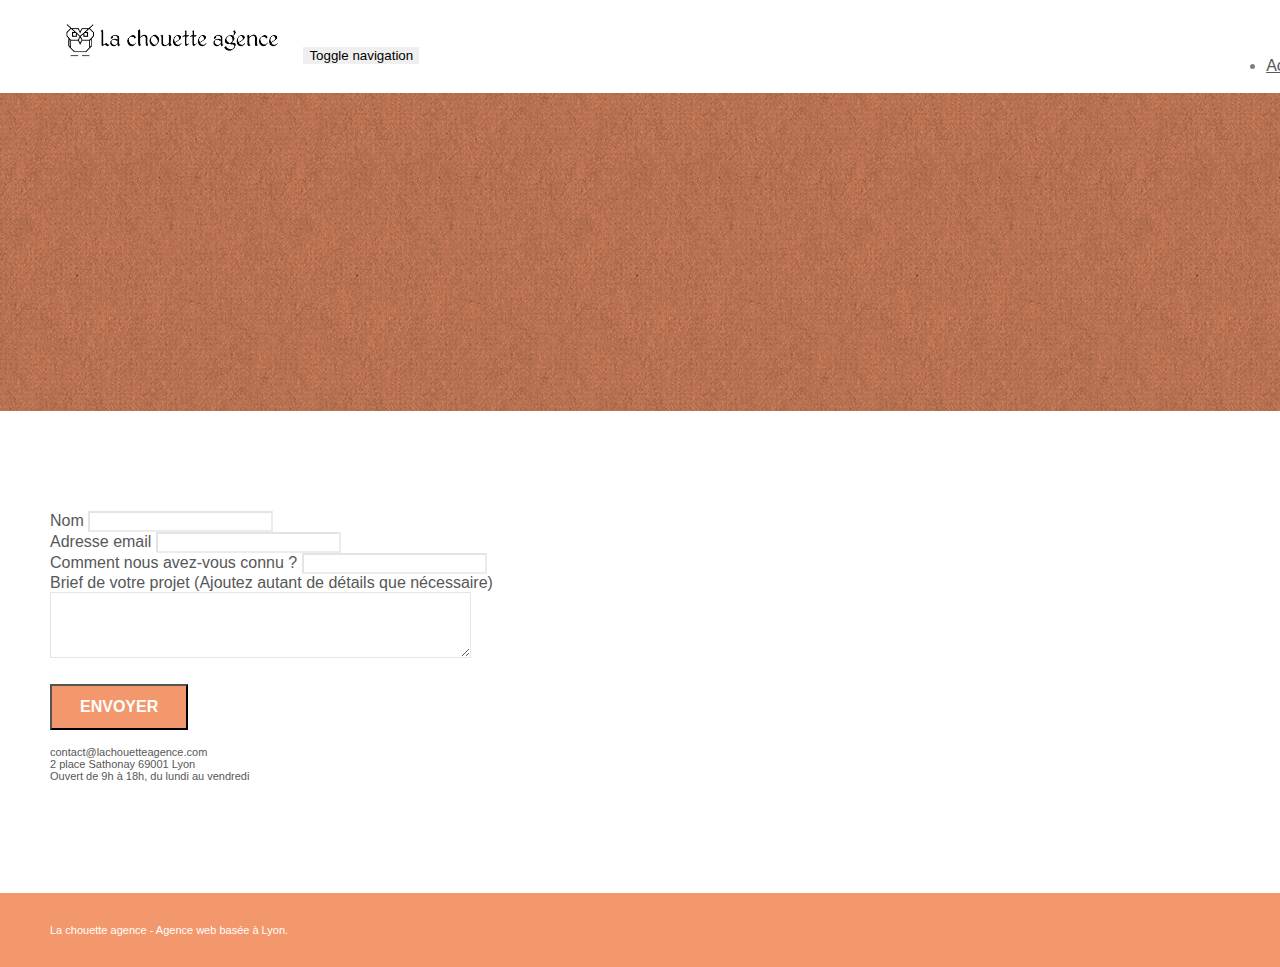
==== contact.html @ 17060719 "contact page renamed, title: images replaced by text" ====
<!doctype html>
<html lang="Default">
<head>
    <meta charset="utf-8">
    <meta name="keywords" content="">
    <meta name="description" content="">
    <meta name="viewport" content="width=device-width, initial-scale=1.0, viewport-fit=cover">
    <link rel="shortcut icon" type="image/png" href="favicon.jpg">
    
	<link rel="stylesheet" type="text/css" href="./css/bootstrap.min.css">
	<link rel="stylesheet" type="text/css" href="style.css">
	<link rel="stylesheet" type="text/css" href="./css/font-awesome.min.css">
	<link rel="stylesheet" type="text/css" href="./css/et-line.min.css">
	
    
	<script src="./js/jquery-2.1.0.min.js"></script>
	<script src="./js/bootstrap.min.js"></script>
	<script src="./js/blocs.min.js"></script>
	<script src="./js/jqBootstrapValidation.js"></script>
	<script src="./js/formHandler.js"></script>
    <title>page2</title>

    
<!-- Analytics -->
 
<!-- Analytics END -->
    
</head>
<body>
<!-- Principal conteneur -->
<div class="page-container">
    
<!-- bloc-0 -->
<div class="bloc bgc-white l-bloc " id="bloc-0">
	<div class="container bloc-sm">
		<nav class="navbar row">
			<div class="navbar-header">
				<a class="navbar-brand" href="index.html"><img src="img/la-chouette-agence.png" alt="atlanta web design logo" height="40" /></a>
				<button id="nav-toggle" type="button" class="ui-navbar-toggle navbar-toggle" data-toggle="collapse" data-target=".navbar-1">
					<span class="sr-only">Toggle navigation</span><span class="icon-bar"></span><span class="icon-bar"></span><span class="icon-bar"></span>
				</button>
			</div>
			<div class="collapse navbar-collapse navbar-1 special-dropdown-nav">
				<ul class="site-navigation nav navbar-nav">
					<li>
						<a href="index.html">Accueil</a>
					</li>
					<li>
					</li>
					<li>
						<a href="page2.html">page2 &gt;</a>
					</li>
				</ul>
			</div>
		</nav>
	</div>
</div>
<!-- bloc-0 END -->

<!-- bloc-6 -->
<div class="bloc bg-dots-bg bg-repeat bgc-atomic-tangerine d-bloc bloc-bg-texture texture-paper" id="bloc-6">
	<div class="container bloc-lg">
		<div class="row">
			<div class="col-sm-12">
				<h1 class="text-center hero-bloc-text tc-white">
					Parlons web design !
				</h1>
				<p class="text-center mg-lg tc-white tight-width-whitespace">
					Nous sommes ravis que vous souhaitiez collaborer avec notre agence.<br>
					Parlez-nous de votre projet en complétant le formulaire ci-dessous.
				</p>
			</div>
		</div>
	</div>
</div>
<!-- bloc-6 END -->

<!-- bloc-7 -->
<div class="bloc bgc-white l-bloc" id="bloc-7">
	<div class="container bloc-lg">
		<div class="row">
			<div class="col-sm-6">
				<form id="form_1" novalidate success-msg="Your message has been sent." fail-msg="Sorry it seems that our mail server is not responding, Sorry for the inconvenience!">
					<div class="form-group">
						<label>
							Nom
						</label>
						<input id="name" class="form-control" required />
					</div>
					<div class="form-group">
						<label>
							Adresse email
						</label>
						<input id="email" class="form-control" type="email" required />
					</div>
					<div class="form-group">
						<label>
							Comment nous avez-vous connu ?
						</label>
						<input class="form-control" type="email" required id="input_504" />
					</div>
					<div class="form-group">
						<label>
							Brief de votre projet (Ajoutez autant de détails que nécessaire)<br>
						</label><textarea id="message" class="form-control" rows="4" cols="50" required></textarea>
					</div> 
					<button class="bloc-button btn btn-lg btn-block cta-hero btn-atomic-tangerine" type="submit">
						Envoyer
					</button>
				</form>
			</div>
			<div class="col-sm-6">
				<p>
					contact@lachouetteagence.com<br>2 place Sathonay 69001 Lyon<br>Ouvert de 9h à 18h, du lundi au vendredi<br>
				</p>
			</div>
		</div>
	</div>
</div>
<!-- bloc-7 END -->

<!-- ScrollToTop Button -->
<a class="bloc-button btn btn-d scrollToTop" onclick="scrollToTarget('1')"><span class="fa fa-chevron-up"></span></a>
<!-- ScrollToTop Button END-->


<!-- Footer - bloc-8 -->
<div class="bloc bgc-atomic-tangerine d-bloc" id="bloc-8">
	<div class="container bloc-sm">
		<div class="row">
			<div class="col-sm-12">
				<p class="text-center white">
					La chouette agence - Agence web basée à Lyon.<br>
				</p>
				<div class="row row-no-gutters social">
					<div class="col-sm-3">
						<div class="text-center">
							<a class="social" href="index.html"><span class="fa fa-twitter icon-md"></span></a>
						</div>
					</div>
					<div class="col-sm-3">
						<div class="text-center">
							<a class="social" href="index.html"><span class="fa fa-facebook icon-md"></span></a>
						</div>
					</div>
					<div class="col-sm-3">
						<div class="text-center">
							<a class="social" href="index.html"><span class="fa fa-dribbble icon-md"></span></a>
						</div>
					</div>
					<div class="col-sm-3">
						<div class="text-center">
							<a class="social" href="index.html"><span class="fa fa-instagram icon-md"></span></a>
						</div>
					</div>
				</div>
			</div>
		</div>
	</div>
</div>
<!-- Footer - bloc-8 END -->

</div>
<!-- Principal conteneur END -->
    

</body>
</html>
---- style.css ----
body {
    margin: 0;
    padding: 0;
    background: #FFF;
    overflow-x: hidden;
    -webkit-font-smoothing: antialiased;
    -moz-osx-font-smoothing: grayscale;
}

a,
button {
    transition: all .3s ease-in-out;
    outline: none!important;
}

a:hover {
    text-decoration: none;
    cursor: pointer;
}

#page-loading-blocs-notifaction {
    position: fixed;
    top: 0;
    bottom: 0;
    width: 100%;
    z-index: 100000;
    background: #FFFFFF url("img/pageload-spinner.gif") no-repeat center center;
}

.bloc {
    width: 100%;
    clear: both;
    background: 50% 50% no-repeat;
    padding: 0 50px;
    -webkit-background-size: cover;
    -moz-background-size: cover;
    -o-background-size: cover;
    background-size: cover;
    position: relative;
}

.bloc .container {
    padding-left: 0;
    padding-right: 0;
}

.bloc-lg {
    padding: 100px 50px;
}

.bloc-md {
    padding: 50px;
}

.bloc-sm {
    padding: 20px 50px;
}

.bg-center,
.bg-l-edge,
.bg-r-edge,
.bg-t-edge,
.bg-b-edge,
.bg-tl-edge,
.bg-bl-edge,
.bg-tr-edge,
.bg-br-edge,
.bg-repeat {
    -webkit-background-size: auto!important;
    -moz-background-size: auto!important;
    -o-background-size: auto!important;
    background-size: auto!important;
}

.bg-repeat {
    background: repeat;
}

.bg-t-edge {
    background: top no-repeat;
}

.bloc-bg-texture::before {
    content: "";
    background-size: 2px 2px;
    position: absolute;
    top: 0;
    bottom: 0;
    left: 0;
    right: 0;
}

.texture-paper::before {
    background: url("img/texture-paper.png");
    background-size: 280px 280px;
}

.b-parallax {
    background-attachment: fixed;
}

.d-bloc {
    color: rgba(255, 255, 255, .7);
}

.d-bloc button:hover {
    color: rgba(255, 255, 255, .9);
}

.d-bloc .icon-round,
.d-bloc .icon-square,
.d-bloc .icon-rounded,
.d-bloc .icon-semi-rounded-a,
.d-bloc .icon-semi-rounded-b {
    border-color: rgba(255, 255, 255, .9);
}

.d-bloc .divider-h span {
    border-color: rgba(255, 255, 255, .2);
}

.d-bloc .a-btn,
.d-bloc .navbar a,
.d-bloc .navbar-brand,
.d-bloc a .icon-sm,
.d-bloc a .icon-md,
.d-bloc a .icon-lg,
.d-bloc a .icon-xl,
.d-bloc h1 a,
.d-bloc h2 a,
.d-bloc h3 a,
.d-bloc h4 a,
.d-bloc h5 a,
.d-bloc h6 a,
.d-bloc p a {
    color: rgba(255, 255, 255, .6);
}

.d-bloc .a-btn:hover,
.d-bloc .navbar a:hover,
.d-bloc .navbar-brand:hover,
.d-bloc a:hover .icon-sm,
.d-bloc a:hover .icon-md,
.d-bloc a:hover .icon-lg,
.d-bloc a:hover .icon-xl,
.d-bloc h1 a:hover,
.d-bloc h2 a:hover,
.d-bloc h3 a:hover,
.d-bloc h4 a:hover,
.d-bloc h5 a:hover,
.d-bloc h6 a:hover,
.d-bloc p a:hover {
    color: rgba(255, 255, 255, 1);
}

.d-bloc .navbar-toggle .icon-bar {
    background: rgba(255, 255, 255, 1);
}

.d-bloc .btn-wire,
.d-bloc .btn-wire:hover {
    color: rgba(255, 255, 255, 1);
    border-color: rgba(255, 255, 255, 1);
}

.d-bloc .panel {
    color: rgba(0, 0, 0, .5);
}

.d-bloc .panel button:hover {
    color: rgba(0, 0, 0, .7);
}

.d-bloc .panel icon {
    border-color: rgba(0, 0, 0, .7);
}

.d-bloc .panel .divider-h span {
    border-color: rgba(0, 0, 0, .1);
}

.d-bloc .panel .a-btn {
    color: rgba(0, 0, 0, .6);
}

.d-bloc .panel .a-btn:hover {
    color: rgba(0, 0, 0, 1);
}

.d-bloc .panel .btn-wire,
.d-bloc .panel .btn-wire:hover {
    color: rgba(0, 0, 0, .7);
    border-color: rgba(0, 0, 0, .3);
}

.d-bloc .panel,
.l-bloc {
    color: rgba(0, 0, 0, .5);
}

.d-bloc .panel button:hover,
.l-bloc button:hover {
    color: rgba(0, 0, 0, .7);
}

.l-bloc .icon-round,
.l-bloc .icon-square,
.l-bloc .icon-rounded,
.l-bloc .icon-semi-rounded-a,
.l-bloc .icon-semi-rounded-b {
    border-color: rgba(0, 0, 0, .7);
}

.d-bloc .panel .divider-h span,
.l-bloc .divider-h span {
    border-color: rgba(0, 0, 0, .1);
}

.d-bloc .panel .a-btn,
.l-bloc .a-btn,
.l-bloc .navbar a,
.l-bloc .navbar-brand,
.l-bloc a .icon-sm,
.l-bloc a .icon-md,
.l-bloc a .icon-lg,
.l-bloc a .icon-xl,
.l-bloc h1 a,
.l-bloc h2 a,
.l-bloc h3 a,
.l-bloc h4 a,
.l-bloc h5 a,
.l-bloc h6 a,
.l-bloc p a {
    color: rgba(0, 0, 0, .6);
}

.d-bloc .panel .a-btn:hover,
.l-bloc .a-btn:hover,
.l-bloc .navbar a:hover,
.l-bloc .navbar-brand:hover,
.l-bloc a:hover .icon-sm,
.l-bloc a:hover .icon-md,
.l-bloc a:hover .icon-lg,
.l-bloc a:hover .icon-xl,
.l-bloc h1 a:hover,
.l-bloc h2 a:hover,
.l-bloc h3 a:hover,
.l-bloc h4 a:hover,
.l-bloc h5 a:hover,
.l-bloc h6 a:hover,
.l-bloc p a:hover {
    color: rgba(0, 0, 0, 1);
}

.l-bloc .navbar-toggle .icon-bar {
    color: rgba(0, 0, 0, .6);
}

.d-bloc .panel .btn-wire,
.d-bloc .panel .btn-wire:hover,
.l-bloc .btn-wire,
.l-bloc .btn-wire:hover {
    color: rgba(0, 0, 0, .7);
    border-color: rgba(0, 0, 0, .3);
}

.voffset {
    margin-top: 30px;
}

.voffset-lg {
    margin-top: 80px;
}

.row-no-gutters {
    margin-right: 0;
    margin-left: 0;
}

.row.row-no-gutters > [class^="col-"],
.row.row-no-gutters > [class*=" col-"] {
    padding-right: 0;
    padding-left: 0;
}

#bloc-1-hero h1 {
    font-size: 32px;
}

.navbar {
    margin-bottom: 0;
    z-index: 1;
}

.navbar-brand {
    height: auto;
    padding: 3px 15px;
    font-size: 25px;
    font-weight: normal;
    font-weight: 600;
    line-height: 44px;
}

.navbar-brand img {
    max-height: 200px;
    margin: 0 5px 0 0;
    display: inline;
}

.navbar-brand img[src$=svg] {
    min-width: 100px;
}

.nav-center .navbar-brand img {
    margin: 0;
}

.navbar .nav {
    padding-top: 2px;
    margin-right: -16px;
    float: right;
    z-index: 1;
}

.nav > li {
    float: left;
    margin-top: 4px;
    font-size: 16px;
}

.navbar-nav .open .dropdown-menu > li > a {
    text-align: inherit;
}

.nav > li a:hover,
.nav > li a:focus {
    background: transparent;
}

.navbar-toggle {
    margin: 10px 10px 0 0;
    border: 0px;
}

.navbar-toggle:hover {
    background: transparent!important;
}

.navbar-toggle .icon-bar {
    background-color: rgba(0, 0, 0, .5);
    width: 26px;
}

.nav-invert .navbar .nav {
    float: left;
}

.nav-invert .navbar-header,
.nav-invert .navbar-brand {
    float: right;
    position: relative;
    z-index: 2;
}

@media (min-width: 768px) {
    .site-navigation {
        position: absolute;
        top: 50%;
        right: 20px;
        transform: translate(0, -50%);
        -webkit-transform: translateY(-50%);
    }
    .nav > li .dropdown-menu a,
    .nav > li .dropdown-menu a:hover {
        color: #484848;
    }
    .nav-invert .site-navigation {
        left: 0;
        right: 0;
    }
    .nav-center {
        text-align: center;
    }
    .nav-center .navbar-header {
        width: 100%;
    }
    .nav-center .navbar-header,
    .nav-center .navbar-brand,
    .nav-center .nav > li {
        float: none;
        display: inline-block;
    }
    .nav-center .site-navigation {
        position: relative;
        width: 100%;
        right: 0;
        margin-right: 0px;
        margin-top: 20px;
    }
    .nav-center.mini-nav .navbar-toggle {
        float: none;
        margin: 10px auto 0;
    }
}

.nav > li > .dropdown a {
    background: none!important;
    display: block;
    padding: 14px 15px;
}

nav .caret {
    margin: 0 5px;
}

.dropdown-menu .dropdown-menu {
    top: -8px;
    left: 100%;
}

.dropdown-menu .dropmenu-flow-right {
    top: 100%;
    left: 0;
    margin-left: -1px;
    border-top-left-radius: 0;
    border-top-right-radius: 0;
}

.dropdown-menu .dropdown span {
    border: 4px solid black;
    border-top-color: transparent;
    border-right-color: transparent;
    border-bottom-color: transparent;
    margin: 6px -5px 0 0!important;
    float: right;
}

.mg-md {
    margin-top: 10px;
    margin-bottom: 20px;
}

.mg-lg {
    margin-top: 10px;
    margin-bottom: 40px;
}

.btn {
    margin: 0 5px 5px 0;
}

.btn.pull-right {
    margin: 0 0 5px 5px;
}

.btn-d,
.btn-d:hover,
.btn-d:focus {
    color: #FFF;
    background: rgba(0, 0, 0, .3);
}

button {
    outline: none!important;
}

.btn-rd {
    border-radius: 40px;
}

.btn-clean {
    border: 1px solid rgba(0, 0, 0, .08);
    border-bottom-color: rgba(0, 0, 0, .1);
    text-shadow: 0 1px 0 rgba(0, 0, 1, .1);
    box-shadow: 0 1px 3px rgba(0, 0, 1, .25), inset 0 1px 0 0 rgba(255, 255, 255, .15);
}

.icon-md {
    font-size: 30px!important;
}

.icon-lg {
    font-size: 60px!important;
}

.sm-shadow {
    text-shadow: 0 1px 2px rgba(0, 0, 0, .3);
}

.panel-sq,
.panel-sq .panel-heading,
.panel-sq .panel-footer {
    border-radius: 0;
}

.panel-rd {
    border-radius: 30px;
}

.panel-rd .panel-heading {
    border-radius: 29px 29px 0 0;
}

.panel-rd .panel-footer {
    border-radius: 0 0 29px 29px;
}

.form-control {
    border-color: rgba(0, 0, 0, .1);
    box-shadow: none;
}

.scrollToTop {
    width: 40px;
    height: 40px;
    position: fixed;
    bottom: 20px;
    right: 20px;
    opacity: 0;
    z-index: 500;
    transition: all .3s ease-in-out;
}

.scrollToTop span {
    margin-top: 6px;
}

.showScrollTop {
    font-size: 14px;
    opacity: 1;
}

a[data-lightbox] {
    position: relative;
    display: block;
    text-align: center;
}

a[data-lightbox]:hover::before {
    content: "+";
    font-family: "HelveticaNeue-Light", "Helvetica Neue Light", "Helvetica Neue", Helvetica, Arial;
    font-size: 32px;
    width: 50px;
    height: 50px;
    margin-left: -25px;
    border-radius: 50%;
    background: rgba(0, 0, 0, .6);
    color: #FFF;
    font-weight: 100;
    z-index: 1;
    position: absolute;
    top: 50%;
    transform: translateY(-50%);
    -webkit-transform: translateY(-50%);
}

a[data-lightbox]:hover img {
    opacity: 0.6;
    -webkit-animation-fill-mode: none;
    animation-fill-mode: none;
}

#lightbox-modal {
    display: flex;
    align-items: center;
}

#lightbox-modal .modal-dialog {
    width: 90%;
    max-width: 900px;
    margin: 0 auto 0;
}

#lightbox-modal .modal-dialog img {
    max-height: 90vh;
    margin: 0 auto;
}

.lightbox-caption {
    padding: 20px;
    color: #FFF;
    background: rgba(0, 0, 0, .5);
    position: absolute;
    left: 15px;
    right: 15px;
    bottom: 5px;
}

.close-lightbox {
    color: #FFF;
    font-size: 30px;
    position: absolute;
    top: 20px;
    right: 20px;
    z-index: 20;
    background: rgba(0, 0, 0, .5);
    border: none;
    line-height: 30px;
    padding: 0 9px 5px;
    opacity: 0.3;
}

.close-lightbox:hover,
.next-lightbox:hover,
.prev-lightbox:hover {
    opacity: 1.0;
    color: #FFF;
}

.next-lightbox,
.prev-lightbox {
    font-size: 20px;
    color: rgba(255, 255, 255, .9);
    background: rgba(0, 0, 0, .5);
    transition: all .2s ease-in-out;
    position: absolute;
    top: 45%;
    z-index: 1;
    opacity: 0.4;
}

.next-lightbox {
    padding: 6px 8px 1px 13px;
    right: 25px;
}

.prev-lightbox {
    padding: 6px 13px 1px 10px;
    left: 25px;
}

.snapshot-lb .modal-body {
    padding-bottom: 45px;
}

.snapshot-lb .lightbox-caption {
    padding: 0;
    color: rgba(0, 0, 0, .5);
    background: none;
}

h1,
h2,
h3,
h4,
h5,
h6,
p,
label,
.btn,
a {
    font-family: "helvetica";
    font-weight: 400;
    color: #575757!important;
}

.container {
    max-width: 1000px;
}

.hero-bloc-text {
    font-size: 38px;
}

.hero-bloc-text-sub {
    font-size: 36px;
}

.statement-bloc-text {
    line-height: 26px;
    font-style: italic;
    font-size: 20px;
    text-align: center;
    font-weight: lighter;
    max-width: 520px;
    margin: auto auto auto auto;
}

p {
    font-size: 11px;
}

.tight-width-whitespace {
    max-width: 600px;
    margin: auto auto auto auto;
}

.h1 {
    font-size: 20px;
    font-family: "Open Sans";
}

.cta-hero {
    margin-top: 22px;
    color: #FFFFFF!important;
    text-transform: uppercase;
    padding: 12px 28px 12px 28px;
    font-size: 16px;
    font-weight: 700;
}

.social {
    max-width: 400px;
    margin: auto auto auto auto;
}

h2 {
    font-size: 22px;
    line-height: 1.4em;
}

h3 {
    font-size: 15px;
    text-transform: uppercase;
    font-weight: 700;
    color: #333333!important;
}

.med-width-whitespace {
    max-width: 800px;
    margin: auto auto auto auto;
    box-shadow: 0px 0px 0px #000000;
}

h1 {
    color: #333333!important;
}

h4 {
    color: #333333!important;
}

.icons {
    margin-bottom: 14px;
    margin-top: 24px;
}

.white {
    color: #FFFFFF!important;
}

.portfolio-thumb {
    margin-bottom: 24px;
}

.portfolio-row {
    margin-bottom: 44px;
    margin-top: 50px;
}

.avatar {
    box-shadow: 0px 4px 9px rgba(0, 0, 0, 0.3);
}

.black-background {
    background-color: rgba(165, 147, 99, 0.7);
    padding: 40px 40px 40px 40px;
}

.bold-link {
    font-weight: 900;
    text-decoration: underline!important;
}

.bgc-white {
    background-color: #FFFFFF;
}

.bgc-dark-slate-blue {
    background-color: #364577;
}

.bgc-atomic-tangerine {
    background-color: #F3976C;
}

.tc-white {
    color: #F3976C!important;
}

.btn-atomic-tangerine {
    background: #F3976C;
    color: #FFFFFF!important;
}

.btn-atomic-tangerine:hover {
    background: #c27956!important;
    color: #FFFFFF!important;
}

.ltc-white {
    color: #FFFFFF!important;
}

.ltc-white:hover {
    color: #cccccc!important;
}

.ltc-atomic-tangerine {
    color: #F3976C!important;
}

.ltc-atomic-tangerine:hover {
    color: #c27956!important;
}

.icon-dark-slate-blue {
    color: #364577!important;
    border-color: #364577!important;
}

.bg-dots-bg {
    background-image: url("img/dots-bg.png");
}

.bg-lines-h2-bg {
    background-image: url("img/lines-h2-bg.png");
}

.bg-banniere {
    background-image: url("img/la-chouette-agence-banniere.jpg");
}

.bg-presentation {
    background-image: url("img/image-de-presentation.bmp");
}

@media (max-width: 1024px) {
    .bloc {
        padding-left: 20px;
        padding-right: 20px;
    }
    .bloc.full-width-bloc,
    .bloc-tile-2.full-width-bloc .container,
    .bloc-tile-3.full-width-bloc .container,
    .bloc-tile-4.full-width-bloc .container {
        padding-left: 0;
        padding-right: 0;
    }
}

@media (max-width: 992px) and (min-width: 768px) {
    .navbar .nav {
        max-width: 80%
    }
    .nav-center.navbar .nav {
        max-width: 100%
    }
}

@media only screen and (min-device-width: 768px) and (max-device-width: 1024px) and (orientation: landscape) {
    .b-parallax {
        background-attachment: scroll;
    }
}

@media only screen and (min-device-width: 1024px) and (max-device-width: 1366px) and (-webkit-min-device-pixel-ratio: 1.5) {
    .b-parallax {
        background-attachment: scroll;
    }
}

@media (max-width: 991px) {
    .container {
        width: 100%;
    }
    .b-parallax {
        background-attachment: scroll;
    }
    .page-container,
    #hero-bloc {
        overflow-x: hidden;
        position: relative;
    }
    .bloc {
        padding-left: constant(safe-area-inset-left);
        padding-right: constant(safe-area-inset-right);
    }
    .bloc-group,
    .bloc-group .bloc {
        display: block;
        width: 100%;
    }
    .bloc-fill-screen .fill-bloc-top-edge,
    .bloc-fill-screen .fill-bloc-bottom-edge {
        padding: 0 20px;
        padding-left: constant(safe-area-inset-left);
        padding-right: constant(safe-area-inset-right);
    }
}

@media (max-width: 767px) {
    .page-container {
        overflow-x: hidden;
        position: relative;
    }
    h1,
    h2,
    h3,
    h4,
    h5,
    h6,
    p,
    #disqus_thread {
        padding-left: 10px!important;
        padding-right: 10px!important;
    }
    .b-parallax {
        background-attachment: scroll;
    }
    .navbar .nav {
        padding-top: 0;
        border-top: 1px solid rgba(0, 0, 0, .2);
        float: none!important;
    }
    .navbar.row {
        margin-left: 0;
        margin-right: 0;
    }
    .site-navigation {
        position: inherit;
        transform: none;
        -webkit-transform: none;
        -ms-transform: none;
    }
    .nav > li {
        margin-top: 0;
        border-bottom: 1px solid rgba(0, 0, 0, .1);
        background: rgba(0, 0, 0, .05);
        text-align: left;
        padding-left: 15px;
        width: 100%;
    }
    .nav > li:hover {
        background: rgba(0, 0, 0, .08);
    }
    .dropdown .dropdown a .caret {
        float: none;
        margin: 5px 0 0 10px!important;
        border: 4px solid black;
        border-bottom-color: transparent;
        border-right-color: transparent;
        border-left-color: transparent;
    }
    #hero-bloc .navbar .nav {
        background: rgba(0, 0, 0, .8);
    }
    #hero-bloc .navbar .nav a {
        color: rgba(255, 255, 255, .6);
    }
    .hero {
        padding: 50px 0;
    }
    .hero-nav {
        left: -1px;
        right: -1px;
    }
    .navbar-collapse {
        padding: 0;
        overflow-x: hidden;
        -webkit-box-shadow: none;
        box-shadow: none;
    }
    .navbar-brand img {
        max-height: 40px;
        width: auto;
    }
    .nav-invert .navbar-header {
        float: none;
        width: 100%;
    }
    .nav-invert .navbar-toggle {
        float: left;
        margin-left: 10px;
    }
    .bloc {
        padding-left: 0;
        padding-right: 0;
    }
    .bloc-xxl,
    .bloc-xl,
    .bloc-lg {
        padding: 40px 0;
    }
    .bloc-sm,
    .bloc-md {
        padding-left: 0;
        padding-right: 0;
    }
    .bloc-tile-2 .container,
    .bloc-tile-3 .container,
    .bloc-tile-4 .container,
    .bloc-fill-screen .fill-bloc-top-edge,
    .bloc-fill-screen .fill-bloc-bottom-edge {
        padding-left: 0;
        padding-right: 0;
    }
    .a-block {
        padding: 0 10px;
    }
    .btn-dwn {
        display: none;
    }
    .voffset {
        margin-top: 5px;
    }
    .voffset-md {
        margin-top: 20px;
    }
    .voffset-lg {
        margin-top: 30px;
    }
    form {
        padding: 5px;
    }
    .close-lightbox {
        display: inline-block;
    }
    .blocsapp-device-iphone5 {
        background-size: 216px 425px;
        padding-top: 60px;
        width: 216px;
        height: 425px;
    }
    .blocsapp-device-iphone5 img {
        width: 180px;
        height: 320px;
    }
}

@media (max-width: 400px) {
    .bloc {
        padding-left: 0;
        padding-right: 0;
    }
}

@media (max-width: 767px) {
    .bloc-mob-center-text {
        text-align: center;
    }
}
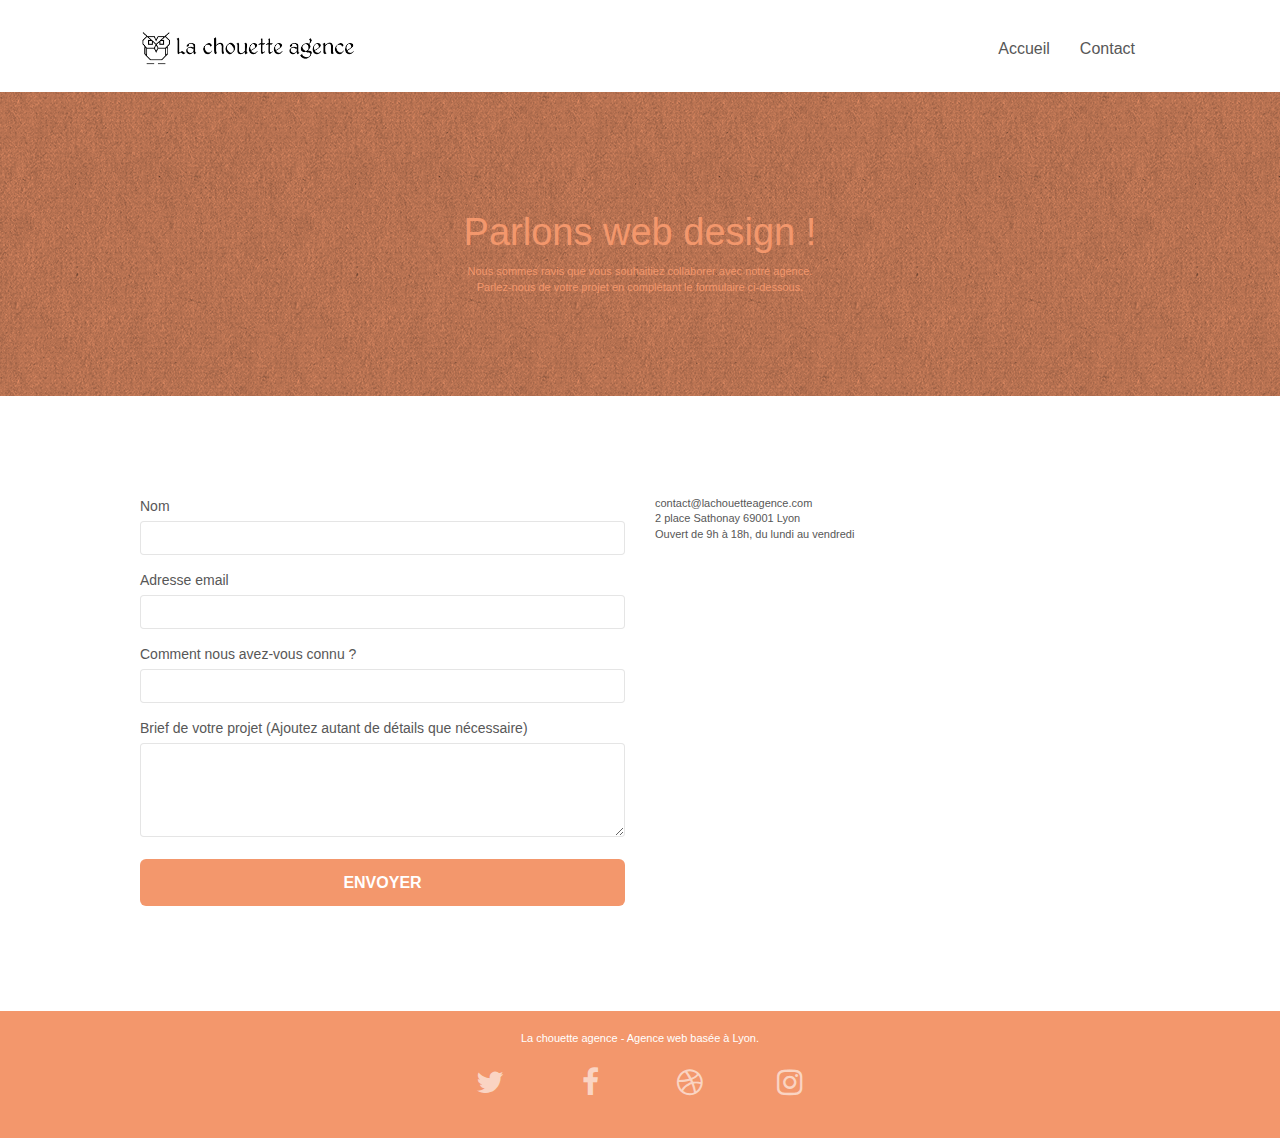
==== commit 35238eb9: "contact page modified" ====
--- a/contact.html
+++ b/contact.html
@@ -1,168 +1,138 @@
 <!doctype html>
-<html lang="Default">
-<head>
-    <meta charset="utf-8">
-    <meta name="keywords" content="">
-    <meta name="description" content="">
-    <meta name="viewport" content="width=device-width, initial-scale=1.0, viewport-fit=cover">
-    <link rel="shortcut icon" type="image/png" href="favicon.jpg">
-    
-	<link rel="stylesheet" type="text/css" href="./css/bootstrap.min.css">
-	<link rel="stylesheet" type="text/css" href="style.css">
-	<link rel="stylesheet" type="text/css" href="./css/font-awesome.min.css">
-	<link rel="stylesheet" type="text/css" href="./css/et-line.min.css">
-	
-    
-	<script src="./js/jquery-2.1.0.min.js"></script>
-	<script src="./js/bootstrap.min.js"></script>
-	<script src="./js/blocs.min.js"></script>
-	<script src="./js/jqBootstrapValidation.js"></script>
-	<script src="./js/formHandler.js"></script>
-    <title>page2</title>
+<html lang="fr">
+	<head>
+		<meta charset="utf-8">
+		<meta name="keywords" content="La chouette agence, contact, nous contacter">
+		<meta name="description" content="Vous pouvez contacter La chouette Agence via ce formulaire">
+		<meta name="viewport" content="width=device-width, initial-scale=1.0, viewport-fit=cover">
+		<link rel="shortcut icon" type="image/png" href="favicon.jpg">
+		
+		<link rel="stylesheet" href="https://stackpath.bootstrapcdn.com/bootstrap/3.4.1/css/bootstrap.min.css" integrity="sha384-HSMxcRTRxnN+Bdg0JdbxYKrThecOKuH5zCYotlSAcp1+c8xmyTe9GYg1l9a69psu" crossorigin="anonymous">
+		<link rel="stylesheet" type="text/css" href="style.css">
+		<link rel="stylesheet" type="text/css" href="./css/font-awesome.css">
+		<link rel="stylesheet" type="text/css" href="./css/et-line.css">
+		
+		<script src="./js/jquery-2.1.0.js" defer></script>
+		<script src="https://stackpath.bootstrapcdn.com/bootstrap/3.4.1/js/bootstrap.min.js" integrity="sha384-aJ21OjlMXNL5UyIl/XNwTMqvzeRMZH2w8c5cRVpzpU8Y5bApTppSuUkhZXN0VxHd" crossorigin="anonymous" defer></script>
+		<script src="./js/blocs.js" defer></script>
+		<script src="./js/jquery.touchSwipe.js" defer></script>
+		<script src="./js/gmaps.js" defer></script>
 
-    
-<!-- Analytics -->
- 
-<!-- Analytics END -->
-    
-</head>
-<body>
-<!-- Principal conteneur -->
-<div class="page-container">
-    
-<!-- bloc-0 -->
-<div class="bloc bgc-white l-bloc " id="bloc-0">
-	<div class="container bloc-sm">
-		<nav class="navbar row">
-			<div class="navbar-header">
-				<a class="navbar-brand" href="index.html"><img src="img/la-chouette-agence.png" alt="atlanta web design logo" height="40" /></a>
-				<button id="nav-toggle" type="button" class="ui-navbar-toggle navbar-toggle" data-toggle="collapse" data-target=".navbar-1">
-					<span class="sr-only">Toggle navigation</span><span class="icon-bar"></span><span class="icon-bar"></span><span class="icon-bar"></span>
-				</button>
-			</div>
-			<div class="collapse navbar-collapse navbar-1 special-dropdown-nav">
-				<ul class="site-navigation nav navbar-nav">
-					<li>
-						<a href="index.html">Accueil</a>
-					</li>
-					<li>
-					</li>
-					<li>
-						<a href="page2.html">page2 &gt;</a>
-					</li>
-				</ul>
-			</div>
-		</nav>
-	</div>
-</div>
-<!-- bloc-0 END -->
-
-<!-- bloc-6 -->
-<div class="bloc bg-dots-bg bg-repeat bgc-atomic-tangerine d-bloc bloc-bg-texture texture-paper" id="bloc-6">
-	<div class="container bloc-lg">
-		<div class="row">
-			<div class="col-sm-12">
-				<h1 class="text-center hero-bloc-text tc-white">
-					Parlons web design !
-				</h1>
-				<p class="text-center mg-lg tc-white tight-width-whitespace">
-					Nous sommes ravis que vous souhaitiez collaborer avec notre agence.<br>
-					Parlez-nous de votre projet en complétant le formulaire ci-dessous.
-				</p>
-			</div>
-		</div>
-	</div>
-</div>
-<!-- bloc-6 END -->
-
-<!-- bloc-7 -->
-<div class="bloc bgc-white l-bloc" id="bloc-7">
-	<div class="container bloc-lg">
-		<div class="row">
-			<div class="col-sm-6">
-				<form id="form_1" novalidate success-msg="Your message has been sent." fail-msg="Sorry it seems that our mail server is not responding, Sorry for the inconvenience!">
-					<div class="form-group">
-						<label>
-							Nom
-						</label>
-						<input id="name" class="form-control" required />
-					</div>
-					<div class="form-group">
-						<label>
-							Adresse email
-						</label>
-						<input id="email" class="form-control" type="email" required />
-					</div>
-					<div class="form-group">
-						<label>
-							Comment nous avez-vous connu ?
-						</label>
-						<input class="form-control" type="email" required id="input_504" />
-					</div>
-					<div class="form-group">
-						<label>
-							Brief de votre projet (Ajoutez autant de détails que nécessaire)<br>
-						</label><textarea id="message" class="form-control" rows="4" cols="50" required></textarea>
-					</div> 
-					<button class="bloc-button btn btn-lg btn-block cta-hero btn-atomic-tangerine" type="submit">
-						Envoyer
-					</button>
-				</form>
-			</div>
-			<div class="col-sm-6">
-				<p>
-					contact@lachouetteagence.com<br>2 place Sathonay 69001 Lyon<br>Ouvert de 9h à 18h, du lundi au vendredi<br>
-				</p>
-			</div>
-		</div>
-	</div>
-</div>
-<!-- bloc-7 END -->
-
-<!-- ScrollToTop Button -->
-<a class="bloc-button btn btn-d scrollToTop" onclick="scrollToTarget('1')"><span class="fa fa-chevron-up"></span></a>
-<!-- ScrollToTop Button END-->
-
-
-<!-- Footer - bloc-8 -->
-<div class="bloc bgc-atomic-tangerine d-bloc" id="bloc-8">
-	<div class="container bloc-sm">
-		<div class="row">
-			<div class="col-sm-12">
-				<p class="text-center white">
-					La chouette agence - Agence web basée à Lyon.<br>
-				</p>
-				<div class="row row-no-gutters social">
-					<div class="col-sm-3">
-						<div class="text-center">
-							<a class="social" href="index.html"><span class="fa fa-twitter icon-md"></span></a>
+		<title>Contact</title>
+	</head>
+	<body>
+		<main class="page-container">
+			<header class="bloc bgc-white l-bloc " id="bloc-0">
+				<div class="container bloc-sm">
+					<nav class="navbar row">
+						<div class="navbar-header">
+							<a class="navbar-brand" href="index.html"><img src="img/la-chouette-agence.png" alt="atlanta web design logo" height="40" /></a>
 						</div>
-					</div>
-					<div class="col-sm-3">
-						<div class="text-center">
-							<a class="social" href="index.html"><span class="fa fa-facebook icon-md"></span></a>
+						<div class="collapse navbar-collapse navbar-1 special-dropdown-nav">
+							<ul class="site-navigation nav navbar-nav">
+								<li>
+									<a href="index.html">Accueil</a>
+								</li>
+								<li>
+									<a href="contact.html">Contact</a>
+								</li>
+							</ul>
 						</div>
-					</div>
-					<div class="col-sm-3">
-						<div class="text-center">
-							<a class="social" href="index.html"><span class="fa fa-dribbble icon-md"></span></a>
-						</div>
-					</div>
-					<div class="col-sm-3">
-						<div class="text-center">
-							<a class="social" href="index.html"><span class="fa fa-instagram icon-md"></span></a>
+					</nav>
+				</div>
+			</header>
+			<section class="bloc bg-dots-bg bg-repeat bgc-atomic-tangerine d-bloc bloc-bg-texture texture-paper" id="bloc-6">
+				<div class="container bloc-lg">
+					<div class="row">
+						<div class="col-sm-12">
+							<h1 class="text-center hero-bloc-text tc-white">
+								Parlons web design !
+							</h1>
+							<p class="text-center mg-lg tc-white tight-width-whitespace">
+								Nous sommes ravis que vous souhaitiez collaborer avec notre agence.<br>
+								Parlez-nous de votre projet en complétant le formulaire ci-dessous.
+							</p>
 						</div>
 					</div>
 				</div>
-			</div>
-		</div>
-	</div>
-</div>
-<!-- Footer - bloc-8 END -->
-
-</div>
-<!-- Principal conteneur END -->
-    
-
-</body>
+			</section>
+			<section class="bloc bgc-white l-bloc" id="bloc-7">
+				<div class="container bloc-lg">
+					<div class="row">
+						<div class="col-sm-6">
+							<form id="form_1" novalidate success-msg="Your message has been sent." fail-msg="Sorry it seems that our mail server is not responding, Sorry for the inconvenience!">
+								<div class="form-group">
+									<label>
+										Nom
+									</label>
+									<input id="name" class="form-control" required />
+								</div>
+								<div class="form-group">
+									<label>
+										Adresse email
+									</label>
+									<input id="email" class="form-control" type="email" required />
+								</div>
+								<div class="form-group">
+									<label>
+										Comment nous avez-vous connu ?
+									</label>
+									<input class="form-control" type="email" required id="input_504" />
+								</div>
+								<div class="form-group">
+									<label>
+										Brief de votre projet (Ajoutez autant de détails que nécessaire)<br>
+									</label><textarea id="message" class="form-control" rows="4" cols="50" required></textarea>
+								</div> 
+								<button class="bloc-button btn btn-lg btn-block cta-hero btn-atomic-tangerine" type="submit">
+									Envoyer
+								</button>
+							</form>
+						</div>
+						<div class="col-sm-6">
+							<p>
+								contact@lachouetteagence.com<br>2 place Sathonay 69001 Lyon<br>Ouvert de 9h à 18h, du lundi au vendredi<br>
+							</p>
+						</div>
+					</div>
+				</div>
+			</section>
+			<!-- ScrollToTop Button -->
+			<a class="bloc-button btn btn-d scrollToTop" onclick="scrollToTarget('1')"><span class="fa fa-chevron-up"></span></a>
+			<!-- ScrollToTop Button END-->
+			<section class="bloc bgc-atomic-tangerine d-bloc" id="bloc-8">
+				<div class="container bloc-sm">
+					<div class="row">
+						<div class="col-sm-12">
+							<p class="text-center white">
+								La chouette agence - Agence web basée à Lyon.<br>
+							</p>
+							<div class="row row-no-gutters social">
+								<div class="col-sm-3">
+									<div class="text-center">
+										<a class="social" href="index.html"><span class="fa fa-twitter icon-md"></span></a>
+									</div>
+								</div>
+								<div class="col-sm-3">
+									<div class="text-center">
+										<a class="social" href="index.html"><span class="fa fa-facebook icon-md"></span></a>
+									</div>
+								</div>
+								<div class="col-sm-3">
+									<div class="text-center">
+										<a class="social" href="index.html"><span class="fa fa-dribbble icon-md"></span></a>
+									</div>
+								</div>
+								<div class="col-sm-3">
+									<div class="text-center">
+										<a class="social" href="index.html"><span class="fa fa-instagram icon-md"></span></a>
+									</div>
+								</div>
+							</div>
+						</div>
+					</div>
+				</div>
+			</section>
+		</main>	
+	</body>
 </html>
--- a/style.css
+++ b/style.css
@@ -5,6 +5,20 @@
     overflow-x: hidden;
     -webkit-font-smoothing: antialiased;
     -moz-osx-font-smoothing: grayscale;
+}
+
+.citation
+{
+    font-family: "helvetica";
+    font-weight: 400;
+    font-size: 19px;
+    font-style: italic;
+    color: #575757!important;
+}
+
+.citation__auteur
+{
+    font-size: 14px;
 }
 
 a,
@@ -701,7 +715,7 @@
 
 .social {
     max-width: 400px;
-    margin: auto auto auto auto;
+    margin: 20px auto 20px auto;
 }
 
 h2 {
--- a/css/et-line.css
+++ b/css/et-line.css
@@ -0,0 +1,519 @@
+@font-face {
+    font-family: et-line;
+    src: url(../fonts/et-line.eot);
+    src: url(../fonts/et-line.eot?#iefix) format('embedded-opentype'), url(../fonts/et-line.woff) format('woff'), url(../fonts/et-line.ttf) format('truetype'), url(../fonts/et-line.svg#et-line) format('svg');
+    font-weight: 400;
+    font-style: normal
+}
+
+.et-icon-adjustments,
+.et-icon-alarmclock,
+.et-icon-anchor,
+.et-icon-aperture,
+.et-icon-attachment,
+.et-icon-bargraph,
+.et-icon-basket,
+.et-icon-beaker,
+.et-icon-bike,
+.et-icon-book-open,
+.et-icon-briefcase,
+.et-icon-browser,
+.et-icon-calendar,
+.et-icon-camera,
+.et-icon-caution,
+.et-icon-chat,
+.et-icon-circle-compass,
+.et-icon-clipboard,
+.et-icon-clock,
+.et-icon-cloud,
+.et-icon-compass,
+.et-icon-desktop,
+.et-icon-dial,
+.et-icon-document,
+.et-icon-documents,
+.et-icon-download,
+.et-icon-dribbble,
+.et-icon-edit,
+.et-icon-envelope,
+.et-icon-expand,
+.et-icon-facebook,
+.et-icon-flag,
+.et-icon-focus,
+.et-icon-gears,
+.et-icon-genius,
+.et-icon-gift,
+.et-icon-global,
+.et-icon-globe,
+.et-icon-googleplus,
+.et-icon-grid,
+.et-icon-happy,
+.et-icon-hazardous,
+.et-icon-heart,
+.et-icon-hotairballoon,
+.et-icon-hourglass,
+.et-icon-key,
+.et-icon-laptop,
+.et-icon-layers,
+.et-icon-lifesaver,
+.et-icon-lightbulb,
+.et-icon-linegraph,
+.et-icon-linkedin,
+.et-icon-lock,
+.et-icon-magnifying-glass,
+.et-icon-map,
+.et-icon-map-pin,
+.et-icon-megaphone,
+.et-icon-mic,
+.et-icon-mobile,
+.et-icon-newspaper,
+.et-icon-notebook,
+.et-icon-paintbrush,
+.et-icon-paperclip,
+.et-icon-pencil,
+.et-icon-phone,
+.et-icon-picture,
+.et-icon-pictures,
+.et-icon-piechart,
+.et-icon-presentation,
+.et-icon-pricetags,
+.et-icon-printer,
+.et-icon-profile-female,
+.et-icon-profile-male,
+.et-icon-puzzle,
+.et-icon-quote,
+.et-icon-recycle,
+.et-icon-refresh,
+.et-icon-ribbon,
+.et-icon-rss,
+.et-icon-sad,
+.et-icon-scissors,
+.et-icon-scope,
+.et-icon-search,
+.et-icon-shield,
+.et-icon-speedometer,
+.et-icon-strategy,
+.et-icon-streetsign,
+.et-icon-tablet,
+.et-icon-target,
+.et-icon-telescope,
+.et-icon-toolbox,
+.et-icon-tools,
+.et-icon-tools-2,
+.et-icon-trophy,
+.et-icon-tumblr,
+.et-icon-twitter,
+.et-icon-upload,
+.et-icon-video,
+.et-icon-wallet,
+.et-icon-wine {
+    font-family: et-line;
+    speak: none;
+    font-style: normal;
+    font-weight: 400;
+    font-variant: normal;
+    text-transform: none;
+    line-height: 1;
+    -webkit-font-smoothing: antialiased;
+    -moz-osx-font-smoothing: grayscale;
+    display: inline-block
+}
+
+.et-icon-mobile:before {
+    content: "\e000"
+}
+
+.et-icon-laptop:before {
+    content: "\e001"
+}
+
+.et-icon-desktop:before {
+    content: "\e002"
+}
+
+.et-icon-tablet:before {
+    content: "\e003"
+}
+
+.et-icon-phone:before {
+    content: "\e004"
+}
+
+.et-icon-document:before {
+    content: "\e005"
+}
+
+.et-icon-documents:before {
+    content: "\e006"
+}
+
+.et-icon-search:before {
+    content: "\e007"
+}
+
+.et-icon-clipboard:before {
+    content: "\e008"
+}
+
+.et-icon-newspaper:before {
+    content: "\e009"
+}
+
+.et-icon-notebook:before {
+    content: "\e00a"
+}
+
+.et-icon-book-open:before {
+    content: "\e00b"
+}
+
+.et-icon-browser:before {
+    content: "\e00c"
+}
+
+.et-icon-calendar:before {
+    content: "\e00d"
+}
+
+.et-icon-presentation:before {
+    content: "\e00e"
+}
+
+.et-icon-picture:before {
+    content: "\e00f"
+}
+
+.et-icon-pictures:before {
+    content: "\e010"
+}
+
+.et-icon-video:before {
+    content: "\e011"
+}
+
+.et-icon-camera:before {
+    content: "\e012"
+}
+
+.et-icon-printer:before {
+    content: "\e013"
+}
+
+.et-icon-toolbox:before {
+    content: "\e014"
+}
+
+.et-icon-briefcase:before {
+    content: "\e015"
+}
+
+.et-icon-wallet:before {
+    content: "\e016"
+}
+
+.et-icon-gift:before {
+    content: "\e017"
+}
+
+.et-icon-bargraph:before {
+    content: "\e018"
+}
+
+.et-icon-grid:before {
+    content: "\e019"
+}
+
+.et-icon-expand:before {
+    content: "\e01a"
+}
+
+.et-icon-focus:before {
+    content: "\e01b"
+}
+
+.et-icon-edit:before {
+    content: "\e01c"
+}
+
+.et-icon-adjustments:before {
+    content: "\e01d"
+}
+
+.et-icon-ribbon:before {
+    content: "\e01e"
+}
+
+.et-icon-hourglass:before {
+    content: "\e01f"
+}
+
+.et-icon-lock:before {
+    content: "\e020"
+}
+
+.et-icon-megaphone:before {
+    content: "\e021"
+}
+
+.et-icon-shield:before {
+    content: "\e022"
+}
+
+.et-icon-trophy:before {
+    content: "\e023"
+}
+
+.et-icon-flag:before {
+    content: "\e024"
+}
+
+.et-icon-map:before {
+    content: "\e025"
+}
+
+.et-icon-puzzle:before {
+    content: "\e026"
+}
+
+.et-icon-basket:before {
+    content: "\e027"
+}
+
+.et-icon-envelope:before {
+    content: "\e028"
+}
+
+.et-icon-streetsign:before {
+    content: "\e029"
+}
+
+.et-icon-telescope:before {
+    content: "\e02a"
+}
+
+.et-icon-gears:before {
+    content: "\e02b"
+}
+
+.et-icon-key:before {
+    content: "\e02c"
+}
+
+.et-icon-paperclip:before {
+    content: "\e02d"
+}
+
+.et-icon-attachment:before {
+    content: "\e02e"
+}
+
+.et-icon-pricetags:before {
+    content: "\e02f"
+}
+
+.et-icon-lightbulb:before {
+    content: "\e030"
+}
+
+.et-icon-layers:before {
+    content: "\e031"
+}
+
+.et-icon-pencil:before {
+    content: "\e032"
+}
+
+.et-icon-tools:before {
+    content: "\e033"
+}
+
+.et-icon-tools-2:before {
+    content: "\e034"
+}
+
+.et-icon-scissors:before {
+    content: "\e035"
+}
+
+.et-icon-paintbrush:before {
+    content: "\e036"
+}
+
+.et-icon-magnifying-glass:before {
+    content: "\e037"
+}
+
+.et-icon-circle-compass:before {
+    content: "\e038"
+}
+
+.et-icon-linegraph:before {
+    content: "\e039"
+}
+
+.et-icon-mic:before {
+    content: "\e03a"
+}
+
+.et-icon-strategy:before {
+    content: "\e03b"
+}
+
+.et-icon-beaker:before {
+    content: "\e03c"
+}
+
+.et-icon-caution:before {
+    content: "\e03d"
+}
+
+.et-icon-recycle:before {
+    content: "\e03e"
+}
+
+.et-icon-anchor:before {
+    content: "\e03f"
+}
+
+.et-icon-profile-male:before {
+    content: "\e040"
+}
+
+.et-icon-profile-female:before {
+    content: "\e041"
+}
+
+.et-icon-bike:before {
+    content: "\e042"
+}
+
+.et-icon-wine:before {
+    content: "\e043"
+}
+
+.et-icon-hotairballoon:before {
+    content: "\e044"
+}
+
+.et-icon-globe:before {
+    content: "\e045"
+}
+
+.et-icon-genius:before {
+    content: "\e046"
+}
+
+.et-icon-map-pin:before {
+    content: "\e047"
+}
+
+.et-icon-dial:before {
+    content: "\e048"
+}
+
+.et-icon-chat:before {
+    content: "\e049"
+}
+
+.et-icon-heart:before {
+    content: "\e04a"
+}
+
+.et-icon-cloud:before {
+    content: "\e04b"
+}
+
+.et-icon-upload:before {
+    content: "\e04c"
+}
+
+.et-icon-download:before {
+    content: "\e04d"
+}
+
+.et-icon-target:before {
+    content: "\e04e"
+}
+
+.et-icon-hazardous:before {
+    content: "\e04f"
+}
+
+.et-icon-piechart:before {
+    content: "\e050"
+}
+
+.et-icon-speedometer:before {
+    content: "\e051"
+}
+
+.et-icon-global:before {
+    content: "\e052"
+}
+
+.et-icon-compass:before {
+    content: "\e053"
+}
+
+.et-icon-lifesaver:before {
+    content: "\e054"
+}
+
+.et-icon-clock:before {
+    content: "\e055"
+}
+
+.et-icon-aperture:before {
+    content: "\e056"
+}
+
+.et-icon-quote:before {
+    content: "\e057"
+}
+
+.et-icon-scope:before {
+    content: "\e058"
+}
+
+.et-icon-alarmclock:before {
+    content: "\e059"
+}
+
+.et-icon-refresh:before {
+    content: "\e05a"
+}
+
+.et-icon-happy:before {
+    content: "\e05b"
+}
+
+.et-icon-sad:before {
+    content: "\e05c"
+}
+
+.et-icon-facebook:before {
+    content: "\e05d"
+}
+
+.et-icon-twitter:before {
+    content: "\e05e"
+}
+
+.et-icon-googleplus:before {
+    content: "\e05f"
+}
+
+.et-icon-rss:before {
+    content: "\e060"
+}
+
+.et-icon-tumblr:before {
+    content: "\e061"
+}
+
+.et-icon-linkedin:before {
+    content: "\e062"
+}
+
+.et-icon-dribbble:before {
+    content: "\e063"
+}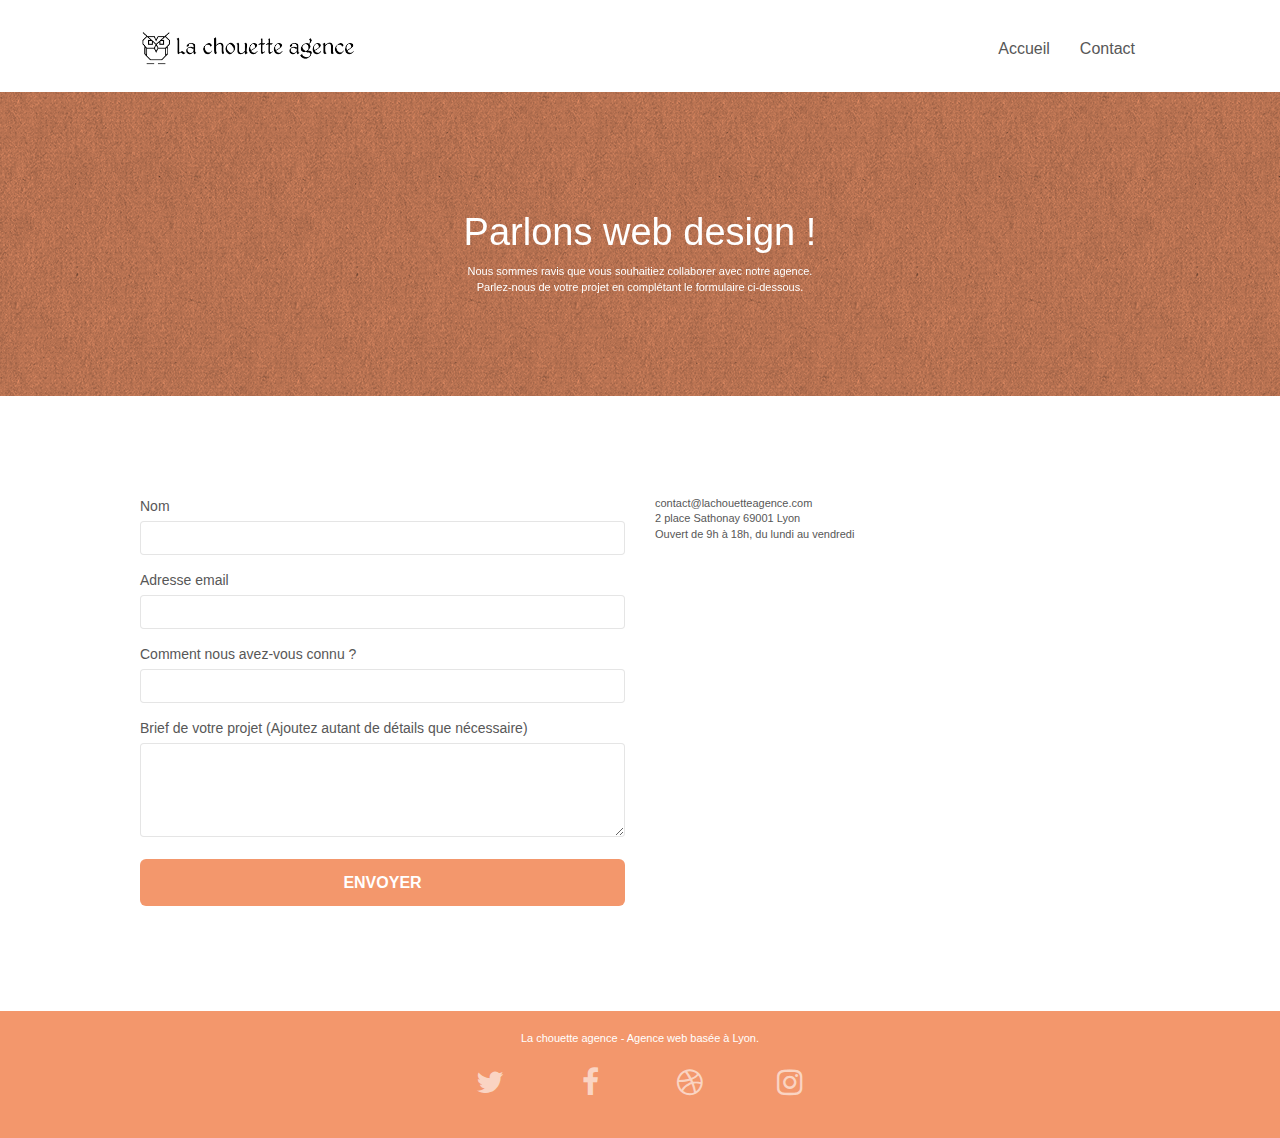
==== commit cfcd623c: "text contrast fix" ====
--- a/contact.html
+++ b/contact.html
@@ -45,10 +45,10 @@
 				<div class="container bloc-lg">
 					<div class="row">
 						<div class="col-sm-12">
-							<h1 class="text-center hero-bloc-text tc-white">
+							<h1 class="text-center hero-bloc-text tc-white" style="filter:brightness(3)">
 								Parlons web design !
 							</h1>
-							<p class="text-center mg-lg tc-white tight-width-whitespace">
+							<p class="text-center mg-lg tc-white tight-width-whitespace" style="filter:brightness(3)">
 								Nous sommes ravis que vous souhaitiez collaborer avec notre agence.<br>
 								Parlez-nous de votre projet en complétant le formulaire ci-dessous.
 							</p>
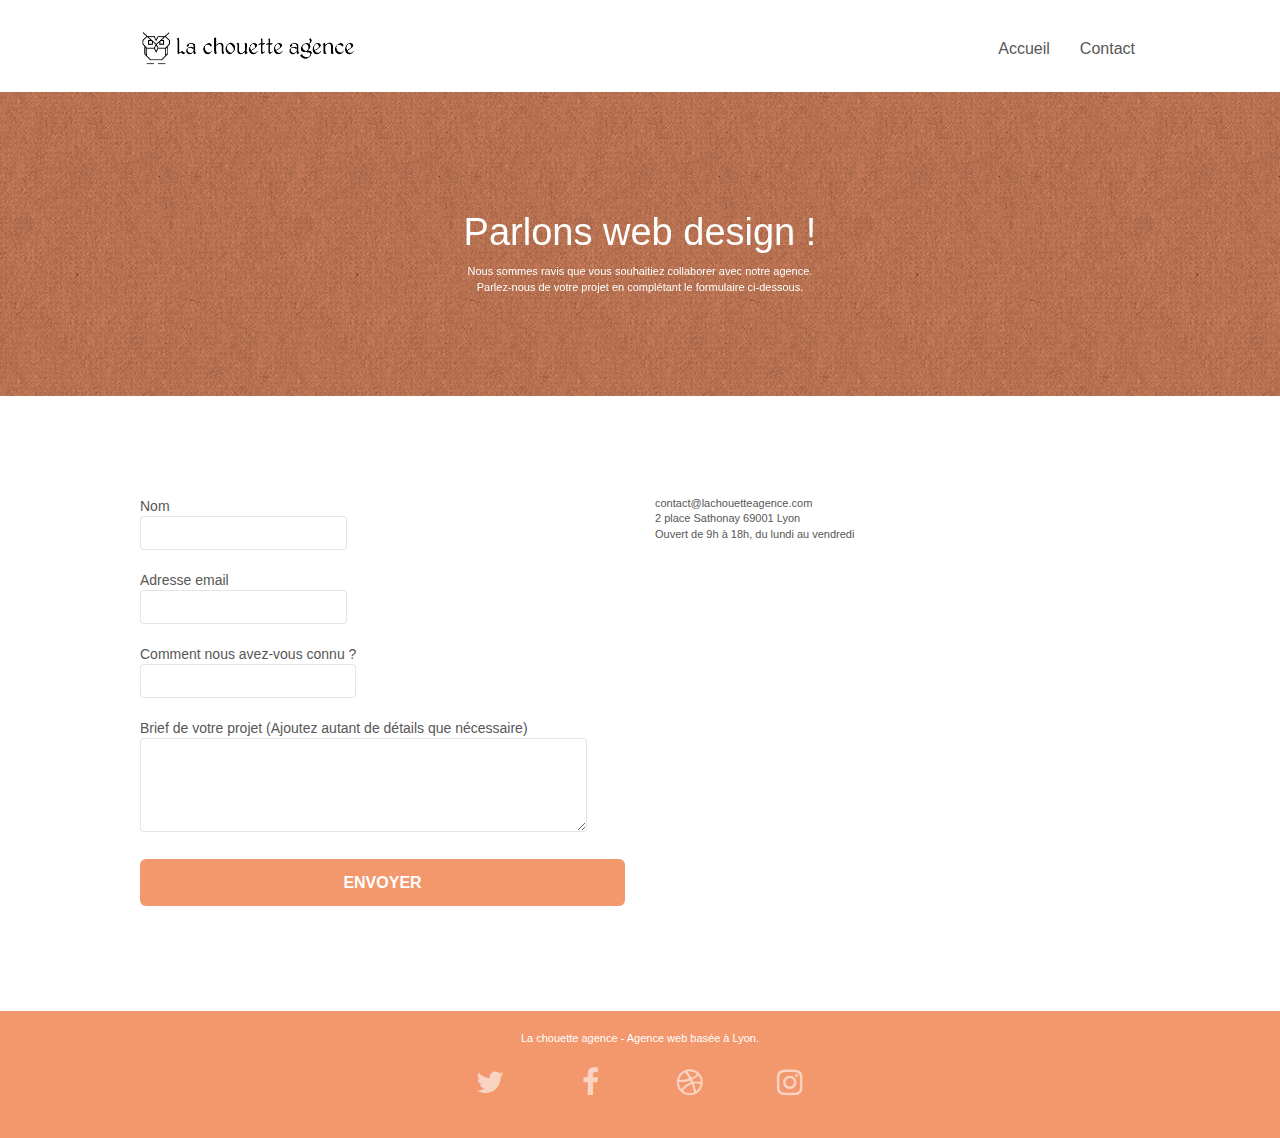
==== commit b5976ec7: "adding label to forms" ====
--- a/contact.html
+++ b/contact.html
@@ -64,25 +64,26 @@
 								<div class="form-group">
 									<label>
 										Nom
+										<input id="name" class="form-control" required />
 									</label>
-									<input id="name" class="form-control" required />
 								</div>
 								<div class="form-group">
 									<label>
 										Adresse email
-									</label>
-									<input id="email" class="form-control" type="email" required />
+										<input id="email" class="form-control" type="email" required />
+									</label>									
 								</div>
 								<div class="form-group">
 									<label>
 										Comment nous avez-vous connu ?
-									</label>
-									<input class="form-control" type="email" required id="input_504" />
+										<input class="form-control" type="email" required id="input_504" />
+									</label>								
 								</div>
 								<div class="form-group">
 									<label>
 										Brief de votre projet (Ajoutez autant de détails que nécessaire)<br>
-									</label><textarea id="message" class="form-control" rows="4" cols="50" required></textarea>
+										<textarea id="message" class="form-control" rows="4" cols="50" required></textarea>
+									</label>
 								</div> 
 								<button class="bloc-button btn btn-lg btn-block cta-hero btn-atomic-tangerine" type="submit">
 									Envoyer
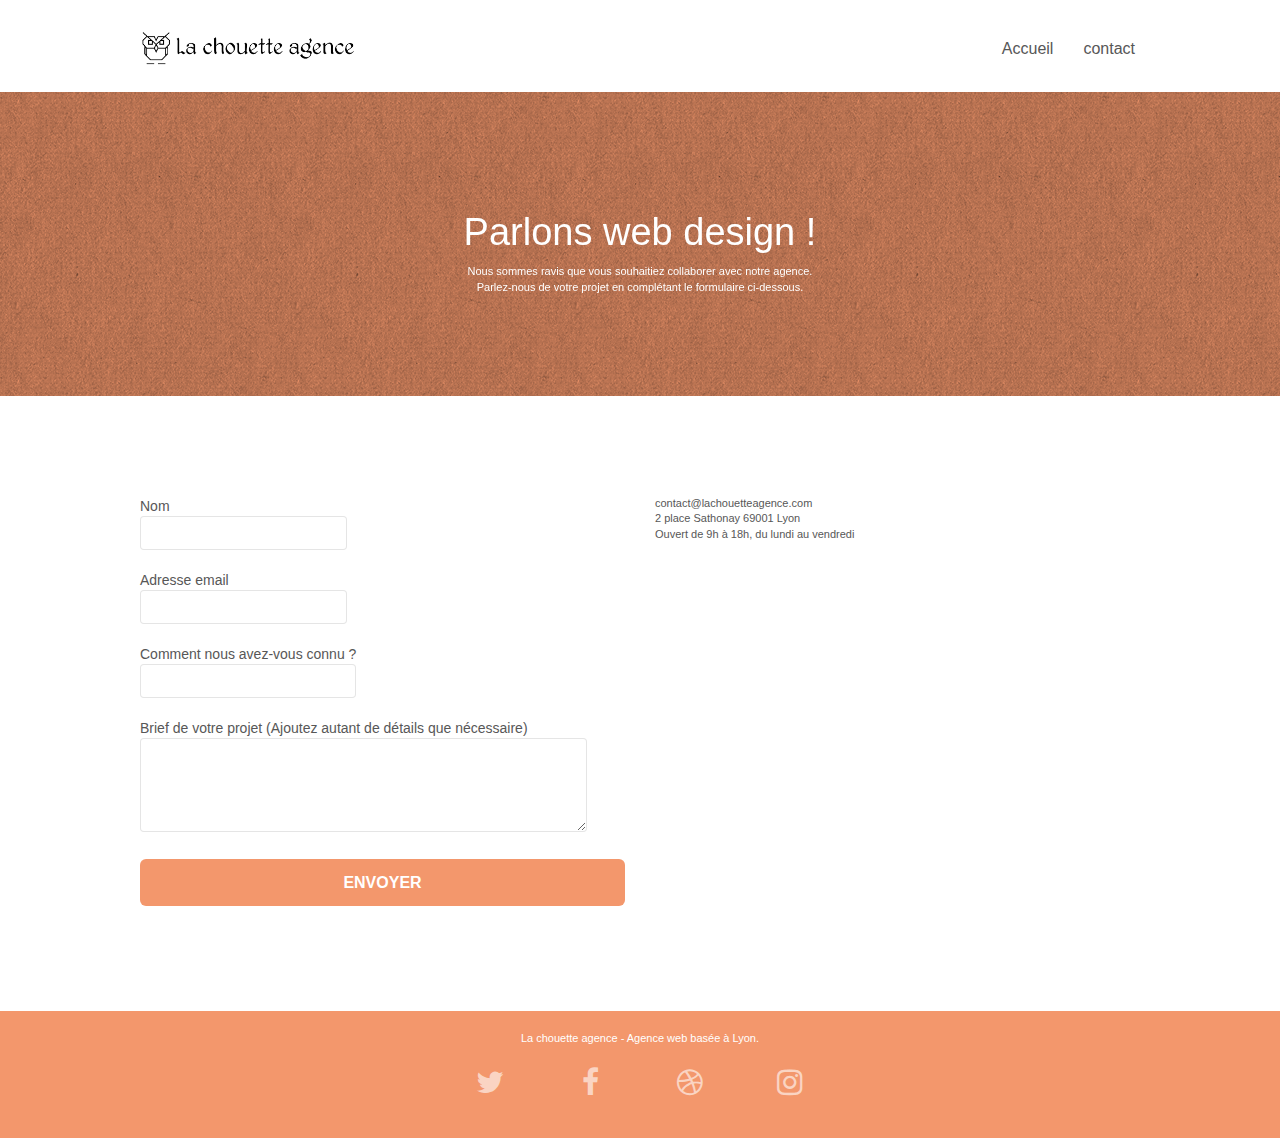
==== commit ab1bfba9: "Cantact page header fixed" ====
--- a/contact.html
+++ b/contact.html
@@ -26,7 +26,10 @@
 				<div class="container bloc-sm">
 					<nav class="navbar row">
 						<div class="navbar-header">
-							<a class="navbar-brand" href="index.html"><img src="img/la-chouette-agence.png" alt="atlanta web design logo" height="40" /></a>
+							<a class="navbar-brand" href="index.html"><img src="img/la-chouette-agence.png" alt="la chouette agence" height="40" /></a>
+							<button id="nav-toggle" type="button" class="ui-navbar-toggle navbar-toggle" data-toggle="collapse" data-target=".navbar-1">
+								<span class="sr-only">Toggle navigation</span><span class="icon-bar"></span><span class="icon-bar"></span><span class="icon-bar"></span>
+							</button>
 						</div>
 						<div class="collapse navbar-collapse navbar-1 special-dropdown-nav">
 							<ul class="site-navigation nav navbar-nav">
@@ -34,7 +37,7 @@
 									<a href="index.html">Accueil</a>
 								</li>
 								<li>
-									<a href="contact.html">Contact</a>
+									<a href="contact.html">contact</a>
 								</li>
 							</ul>
 						</div>
